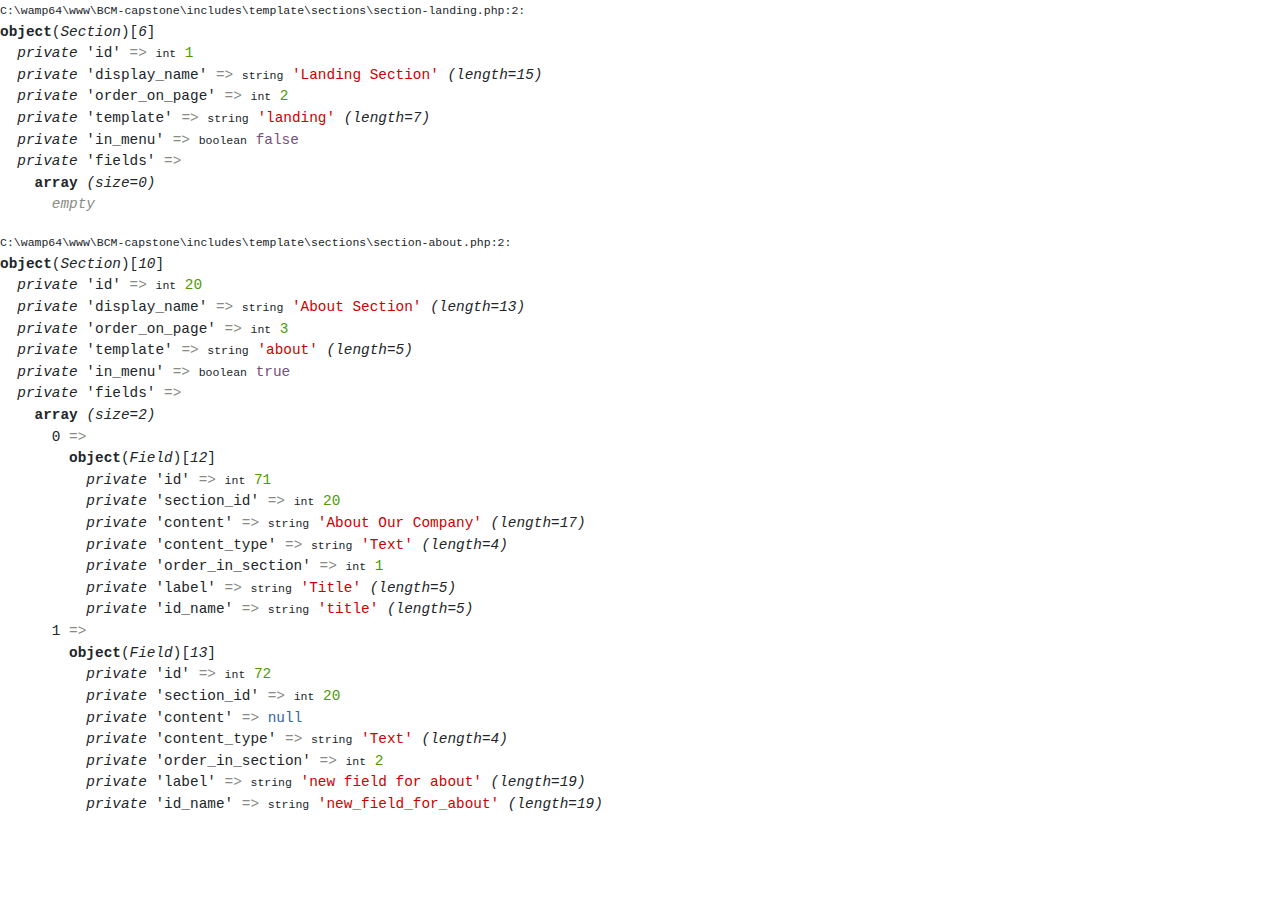
==== index.html @ 6250eaad "fix commit" ====
<!DOCTYPE html>
<html lang="en">
    <head>
    <meta charset="UTF-8">
    <meta name="viewport" content="width=device-width, initial-scale=1.0">
    <meta http-equiv="X-UA-Compatible" content="ie=edge">
    <meta name="description" content="This is a test website for checking how the CMS works">
    <meta name="keywords" content="CMS, working, company, easy user">
    <meta name="robots" content="index, follow">
    <!-- styles -->
    <!-- plugins -->
    <link rel="stylesheet" href="assets/css/plugins/fontawesome/css/fontawesome-all.min.css">
    <link rel="stylesheet" href="assets/css/plugins/bootstrap/bootstrap.min.css">
    <link rel="stylesheet" href="assets/css/plugins/animate.css">
    <link rel="stylesheet" href="assets/other_plugins/slick/slick.css">
    <link rel="stylesheet" href="assets/other_plugins/slick/slick-theme.css">
    <!-- original css -->
    <link rel="stylesheet" href="assets/css/style.css">
    <!-- javascripts -->
    <!-- plugins -->
    <script src="assets/js/plugins/jquery-3.2.1.min.js"></script>
    
    <title>BCM Demo Page</title>
</head>
<body><pre class='xdebug-var-dump' dir='ltr'>
<small>C:\wamp64\www\BCM-capstone\includes\template\sections\section-landing.php:2:</small>
<b>object</b>(<i>Section</i>)[<i>6</i>]
  <i>private</i> 'id' <font color='#888a85'>=&gt;</font> <small>int</small> <font color='#4e9a06'>1</font>
  <i>private</i> 'display_name' <font color='#888a85'>=&gt;</font> <small>string</small> <font color='#cc0000'>'Landing Section'</font> <i>(length=15)</i>
  <i>private</i> 'order_on_page' <font color='#888a85'>=&gt;</font> <small>int</small> <font color='#4e9a06'>2</font>
  <i>private</i> 'template' <font color='#888a85'>=&gt;</font> <small>string</small> <font color='#cc0000'>'landing'</font> <i>(length=7)</i>
  <i>private</i> 'in_menu' <font color='#888a85'>=&gt;</font> <small>boolean</small> <font color='#75507b'>false</font>
  <i>private</i> 'fields' <font color='#888a85'>=&gt;</font> 
    <b>array</b> <i>(size=0)</i>
      <i><font color='#888a85'>empty</font></i>
</pre><pre class='xdebug-var-dump' dir='ltr'>
<small>C:\wamp64\www\BCM-capstone\includes\template\sections\section-about.php:2:</small>
<b>object</b>(<i>Section</i>)[<i>10</i>]
  <i>private</i> 'id' <font color='#888a85'>=&gt;</font> <small>int</small> <font color='#4e9a06'>20</font>
  <i>private</i> 'display_name' <font color='#888a85'>=&gt;</font> <small>string</small> <font color='#cc0000'>'About Section'</font> <i>(length=13)</i>
  <i>private</i> 'order_on_page' <font color='#888a85'>=&gt;</font> <small>int</small> <font color='#4e9a06'>3</font>
  <i>private</i> 'template' <font color='#888a85'>=&gt;</font> <small>string</small> <font color='#cc0000'>'about'</font> <i>(length=5)</i>
  <i>private</i> 'in_menu' <font color='#888a85'>=&gt;</font> <small>boolean</small> <font color='#75507b'>true</font>
  <i>private</i> 'fields' <font color='#888a85'>=&gt;</font> 
    <b>array</b> <i>(size=2)</i>
      0 <font color='#888a85'>=&gt;</font> 
        <b>object</b>(<i>Field</i>)[<i>12</i>]
          <i>private</i> 'id' <font color='#888a85'>=&gt;</font> <small>int</small> <font color='#4e9a06'>71</font>
          <i>private</i> 'section_id' <font color='#888a85'>=&gt;</font> <small>int</small> <font color='#4e9a06'>20</font>
          <i>private</i> 'content' <font color='#888a85'>=&gt;</font> <small>string</small> <font color='#cc0000'>'About Our Company'</font> <i>(length=17)</i>
          <i>private</i> 'content_type' <font color='#888a85'>=&gt;</font> <small>string</small> <font color='#cc0000'>'Text'</font> <i>(length=4)</i>
          <i>private</i> 'order_in_section' <font color='#888a85'>=&gt;</font> <small>int</small> <font color='#4e9a06'>1</font>
          <i>private</i> 'label' <font color='#888a85'>=&gt;</font> <small>string</small> <font color='#cc0000'>'Title'</font> <i>(length=5)</i>
          <i>private</i> 'id_name' <font color='#888a85'>=&gt;</font> <small>string</small> <font color='#cc0000'>'title'</font> <i>(length=5)</i>
      1 <font color='#888a85'>=&gt;</font> 
        <b>object</b>(<i>Field</i>)[<i>13</i>]
          <i>private</i> 'id' <font color='#888a85'>=&gt;</font> <small>int</small> <font color='#4e9a06'>72</font>
          <i>private</i> 'section_id' <font color='#888a85'>=&gt;</font> <small>int</small> <font color='#4e9a06'>20</font>
          <i>private</i> 'content' <font color='#888a85'>=&gt;</font> <font color='#3465a4'>null</font>
          <i>private</i> 'content_type' <font color='#888a85'>=&gt;</font> <small>string</small> <font color='#cc0000'>'Text'</font> <i>(length=4)</i>
          <i>private</i> 'order_in_section' <font color='#888a85'>=&gt;</font> <small>int</small> <font color='#4e9a06'>2</font>
          <i>private</i> 'label' <font color='#888a85'>=&gt;</font> <small>string</small> <font color='#cc0000'>'new field for about'</font> <i>(length=19)</i>
          <i>private</i> 'id_name' <font color='#888a85'>=&gt;</font> <small>string</small> <font color='#cc0000'>'new_field_for_about'</font> <i>(length=19)</i>
</pre>    <!-- javascript -->
    <!-- plugins -->
    <script src="assets/js/plugins/popper.min.js"></script>
    <script src="assets/js/plugins/bootstrap/bootstrap.min.js"></script>
    <script src="assets/other_plugins/slick/slick.min.js"></script>    
    <script src="assets/js/plugins/wow.min.js"></script>
    <script>
    new WOW().init();
    </script>
    <!-- original js -->
    <script src="assets/js/js.js"></script>
    </body>
    </html>
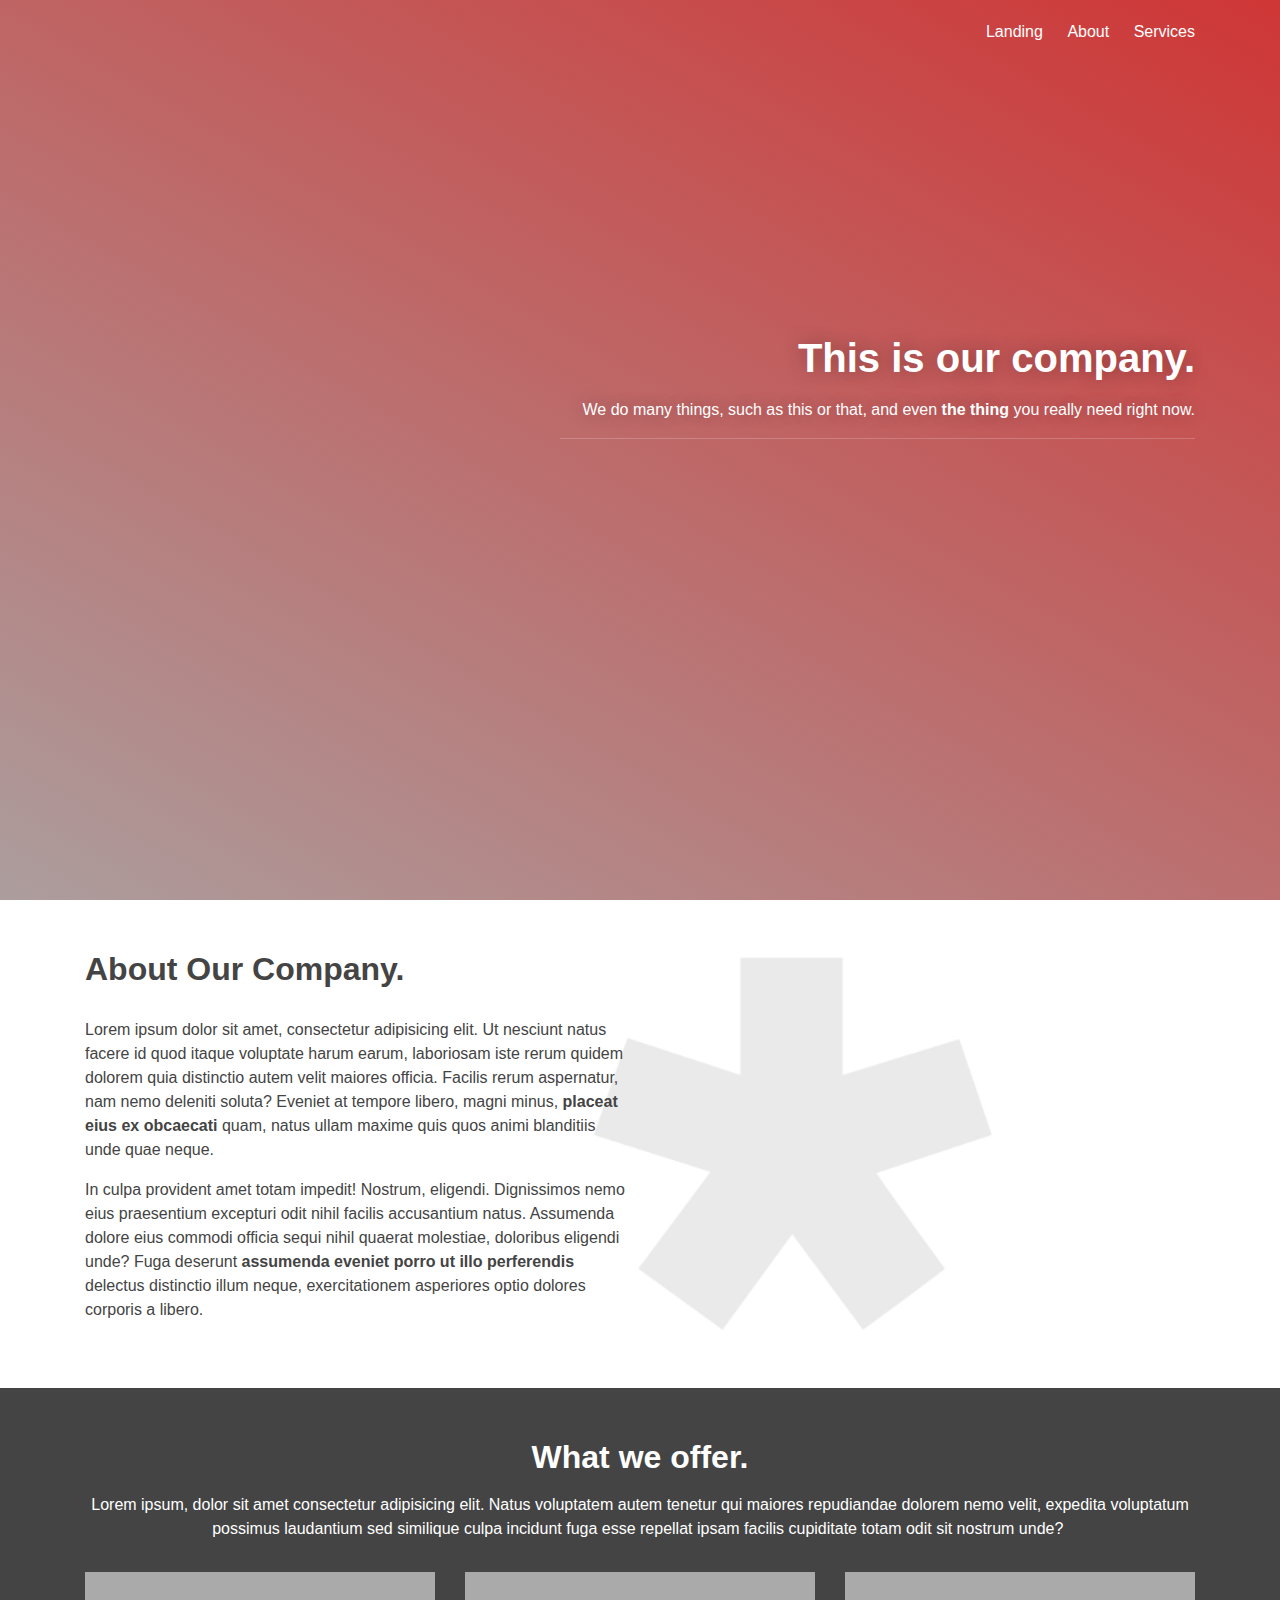
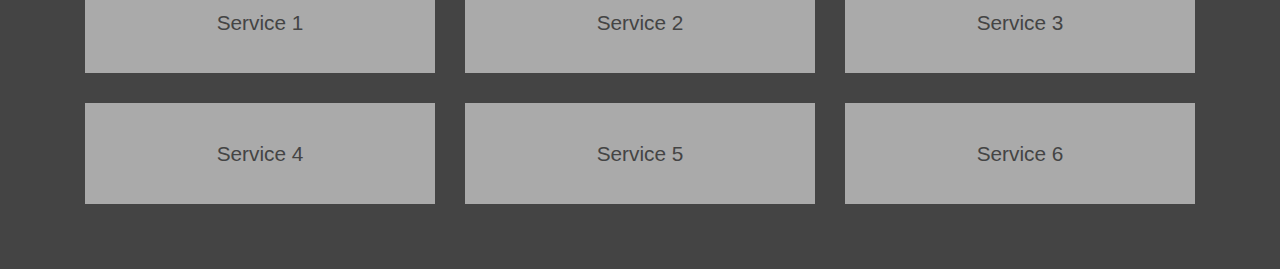
==== commit a9f258f5: "added landing, about, and services sections templates and generated new html" ====
--- a/index.html
+++ b/index.html
@@ -22,46 +22,72 @@
     
     <title>BCM Demo Page</title>
 </head>
-<body><pre class='xdebug-var-dump' dir='ltr'>
-<small>C:\wamp64\www\BCM-capstone\includes\template\sections\section-landing.php:2:</small>
-<b>object</b>(<i>Section</i>)[<i>6</i>]
-  <i>private</i> 'id' <font color='#888a85'>=&gt;</font> <small>int</small> <font color='#4e9a06'>1</font>
-  <i>private</i> 'display_name' <font color='#888a85'>=&gt;</font> <small>string</small> <font color='#cc0000'>'Landing Section'</font> <i>(length=15)</i>
-  <i>private</i> 'order_on_page' <font color='#888a85'>=&gt;</font> <small>int</small> <font color='#4e9a06'>2</font>
-  <i>private</i> 'template' <font color='#888a85'>=&gt;</font> <small>string</small> <font color='#cc0000'>'landing'</font> <i>(length=7)</i>
-  <i>private</i> 'in_menu' <font color='#888a85'>=&gt;</font> <small>boolean</small> <font color='#75507b'>false</font>
-  <i>private</i> 'fields' <font color='#888a85'>=&gt;</font> 
-    <b>array</b> <i>(size=0)</i>
-      <i><font color='#888a85'>empty</font></i>
-</pre><pre class='xdebug-var-dump' dir='ltr'>
-<small>C:\wamp64\www\BCM-capstone\includes\template\sections\section-about.php:2:</small>
-<b>object</b>(<i>Section</i>)[<i>10</i>]
-  <i>private</i> 'id' <font color='#888a85'>=&gt;</font> <small>int</small> <font color='#4e9a06'>20</font>
-  <i>private</i> 'display_name' <font color='#888a85'>=&gt;</font> <small>string</small> <font color='#cc0000'>'About Section'</font> <i>(length=13)</i>
-  <i>private</i> 'order_on_page' <font color='#888a85'>=&gt;</font> <small>int</small> <font color='#4e9a06'>3</font>
-  <i>private</i> 'template' <font color='#888a85'>=&gt;</font> <small>string</small> <font color='#cc0000'>'about'</font> <i>(length=5)</i>
-  <i>private</i> 'in_menu' <font color='#888a85'>=&gt;</font> <small>boolean</small> <font color='#75507b'>true</font>
-  <i>private</i> 'fields' <font color='#888a85'>=&gt;</font> 
-    <b>array</b> <i>(size=2)</i>
-      0 <font color='#888a85'>=&gt;</font> 
-        <b>object</b>(<i>Field</i>)[<i>12</i>]
-          <i>private</i> 'id' <font color='#888a85'>=&gt;</font> <small>int</small> <font color='#4e9a06'>71</font>
-          <i>private</i> 'section_id' <font color='#888a85'>=&gt;</font> <small>int</small> <font color='#4e9a06'>20</font>
-          <i>private</i> 'content' <font color='#888a85'>=&gt;</font> <small>string</small> <font color='#cc0000'>'About Our Company'</font> <i>(length=17)</i>
-          <i>private</i> 'content_type' <font color='#888a85'>=&gt;</font> <small>string</small> <font color='#cc0000'>'Text'</font> <i>(length=4)</i>
-          <i>private</i> 'order_in_section' <font color='#888a85'>=&gt;</font> <small>int</small> <font color='#4e9a06'>1</font>
-          <i>private</i> 'label' <font color='#888a85'>=&gt;</font> <small>string</small> <font color='#cc0000'>'Title'</font> <i>(length=5)</i>
-          <i>private</i> 'id_name' <font color='#888a85'>=&gt;</font> <small>string</small> <font color='#cc0000'>'title'</font> <i>(length=5)</i>
-      1 <font color='#888a85'>=&gt;</font> 
-        <b>object</b>(<i>Field</i>)[<i>13</i>]
-          <i>private</i> 'id' <font color='#888a85'>=&gt;</font> <small>int</small> <font color='#4e9a06'>72</font>
-          <i>private</i> 'section_id' <font color='#888a85'>=&gt;</font> <small>int</small> <font color='#4e9a06'>20</font>
-          <i>private</i> 'content' <font color='#888a85'>=&gt;</font> <font color='#3465a4'>null</font>
-          <i>private</i> 'content_type' <font color='#888a85'>=&gt;</font> <small>string</small> <font color='#cc0000'>'Text'</font> <i>(length=4)</i>
-          <i>private</i> 'order_in_section' <font color='#888a85'>=&gt;</font> <small>int</small> <font color='#4e9a06'>2</font>
-          <i>private</i> 'label' <font color='#888a85'>=&gt;</font> <small>string</small> <font color='#cc0000'>'new field for about'</font> <i>(length=19)</i>
-          <i>private</i> 'id_name' <font color='#888a85'>=&gt;</font> <small>string</small> <font color='#cc0000'>'new_field_for_about'</font> <i>(length=19)</i>
-</pre>    <!-- javascript -->
+<body><div id="section-1" class="landing">
+    <div class="container">
+        <div class="row">
+            <div class="col-12">
+                <nav class="menu">
+                                                <a onclick="scrollToSection(1)">Landing</a>
+                                                    <a onclick="scrollToSection(20)">About</a>
+                                                    <a onclick="scrollToSection(21)">Services</a>
+                                        </nav>
+            </div>
+            <div class="offset-md-5 col-md-7 col-12">
+                <div class="landing-content">
+                    <h1>
+                        This is our company.                    </h1>
+                    <p>
+                        <p>We do many things, such as this or that, and even <strong>the thing</strong> you really need right now.</p>                    </p>
+                </div>
+            </div>
+        </div>
+    </div>
+</div><div id="section-20" class="about">
+    <div class="container">
+        <div class="row">
+            <div class="col-6">
+                <h2>
+                    About Our Company.                </h2>
+                <p>
+                    <p></p><p></p><p></p><p></p><p></p><p></p><p></p><p></p><div></div><p></p><p></p><p></p><p></p><p></p><p></p><p></p><p></p><p style="color: rgb(212, 212, 212); background-color: rgb(30, 30, 30); font-family: Consolas, " courier="" new",="" monospace;="" font-size:="" 14px;="" line-height:="" 19px;="" white-space:="" pre;"=""></p><p></p><p></p><p></p><p></p><p></p><p></p><p></p><p></p><p></p><div></div><p></p><p></p><p></p><p></p><p></p><p></p><p></p><p></p><p></p><p style="line-height: 19px;"></p><p style="line-height: 19px;"></p><p style="line-height: 19px;"></p><p style="line-height: 19px;"></p><p style="line-height: 19px;"></p><p style="line-height: 19px;"></p><p style="line-height: 19px;"></p><p style="line-height: 19px;"></p><div style="line-height: 19px;"></div><p></p><p></p><p></p><p></p><p></p><p></p><p></p><p></p><p></p><p>Lorem ipsum dolor sit amet, consectetur adipisicing elit. Ut nesciunt natus facere id quod itaque voluptate harum earum, laboriosam iste rerum quidem dolorem quia distinctio autem velit maiores officia. Facilis rerum aspernatur, nam nemo deleniti soluta? Eveniet at tempore libero, magni minus, <strong>placeat eius ex obcaecati </strong>quam, natus ullam maxime quis quos animi blanditiis unde quae neque.&nbsp;</p><p>In culpa provident amet totam impedit! Nostrum, eligendi. Dignissimos nemo eius praesentium excepturi odit nihil facilis accusantium natus. Assumenda dolore eius commodi officia sequi nihil quaerat molestiae, doloribus eligendi unde? Fuga deserunt <strong>assumenda eveniet porro ut illo perferendis </strong>delectus distinctio illum neque, exercitationem asperiores optio dolores corporis a libero.<br></p>                </p>
+            </div>
+        </div>
+    </div>
+</div><div id="section-21" class="services">
+    <div class="container">
+        <div class="row">
+            <div class="col-12">
+                <h2>What we offer.</h2>
+                <p>
+                    <p></p><div></div><p></p><p></p><div></div><p></p><p style="line-height: 19px;"></p><div style="line-height: 19px;"></div><p></p><p style="text-align: center; "><span>Lorem ipsum, dolor sit amet consectetur adipisicing elit</span><span>.</span><span> Natus voluptatem autem tenetur qui maiores repudiandae dolorem nemo velit, expedita voluptatum possimus laudantium sed similique culpa incidunt fuga esse repellat ipsam facilis cupiditate totam odit sit nostrum unde?&nbsp;</span></p>                </p>
+            </div>
+                                <div class="col-md-4 col-6">
+                        <div class="single-service">
+                            Service 1                        </div>
+                    </div>
+                                    <div class="col-md-4 col-6">
+                        <div class="single-service">
+                            Service 2                        </div>
+                    </div>
+                                    <div class="col-md-4 col-6">
+                        <div class="single-service">
+                            Service 3                        </div>
+                    </div>
+                                    <div class="col-md-4 col-6">
+                        <div class="single-service">
+                            Service 4                        </div>
+                    </div>
+                                    <div class="col-md-4 col-6">
+                        <div class="single-service">
+                            Service 5                        </div>
+                    </div>
+                                    <div class="col-md-4 col-6">
+                        <div class="single-service">
+                            Service 6                        </div>
+                    </div>
+                        </div>
+    </div>
+</div>    <!-- javascript -->
     <!-- plugins -->
     <script src="assets/js/plugins/popper.min.js"></script>
     <script src="assets/js/plugins/bootstrap/bootstrap.min.js"></script>
--- a/assets/css/style.css
+++ b/assets/css/style.css
@@ -0,0 +1,74 @@
+/* common */
+a{
+    cursor: pointer;
+    transition: 0.2s;
+}
+/* menu */
+nav.menu{
+    width: 100%;
+    padding: 20px 0;
+}
+nav.menu a{
+    padding: 0 10px;
+}
+nav.menu a:hover{
+    color: #000!important;
+}
+nav.menu a:last-child{
+    padding-right: 0;
+}
+/* landing section */
+.landing{
+    height: 100vh;
+    background: linear-gradient(30deg, rgba(150, 131, 131, 0.788), rgba(194, 0, 0, 0.788));
+    color: #fff;
+    text-align: right;
+}
+.landing h1{
+    font-weight: 700;
+}
+.landing-content{
+    padding-top: 30vh;
+    border-bottom: 1px solid rgba(255, 255, 255, 0.2);
+    text-shadow: 0 0 19px rgba(0, 0, 0, 0.3);
+}
+/* about */
+.about {
+    min-height: 50vh;
+    padding: 50px 0;
+    background-image: url(../img/img-placeholder-large.png);
+    background-color: #fff;
+    background-position: 88% 50%;
+    background-size: auto 110%;
+    background-repeat: no-repeat;
+    color: #444;
+}
+.about h2{
+    font-weight: 700;
+    margin-bottom: 30px;
+}
+/* services */
+.services{
+    min-height: 50vh;
+    padding: 50px 0;
+    background-color: #444;
+    color: #fff;
+}
+.services h2{
+    width: 100%;
+    text-align: center;
+    font-weight: 700;
+}
+.single-service{
+    color: #444;
+    background-color: #aaa;
+    text-align: center;
+    font-size: 1.3em;
+    padding: 35px 25px;
+    margin: 15px 0;
+    transition: 0.4s;
+}
+.single-service:hover{
+    box-shadow: inset 0 0 30px rgba(0, 0, 0, 0.4);
+    background-color: #ddd;
+}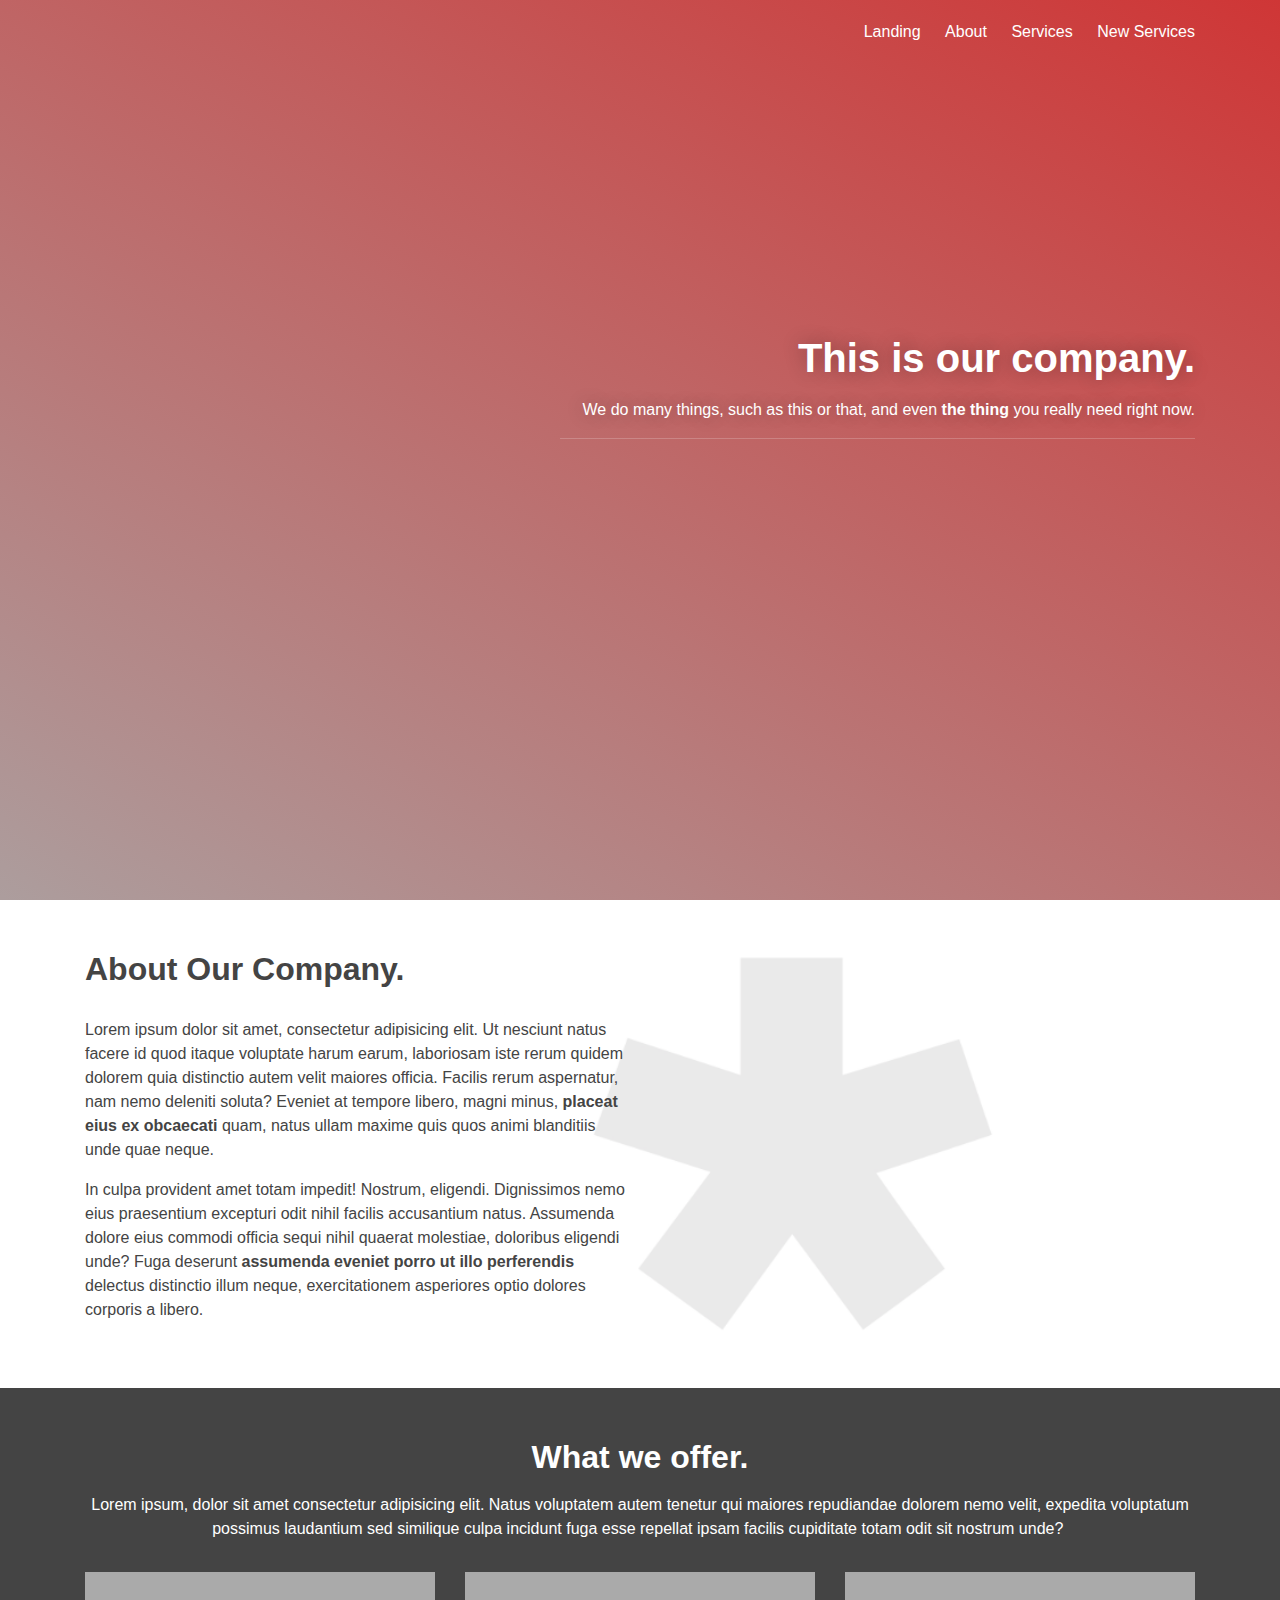
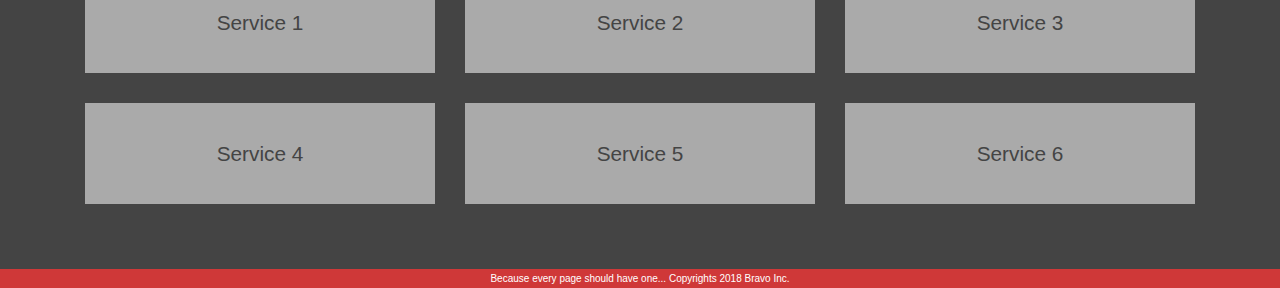
==== commit 74935aa7: "added templates" ====
--- a/index.html
+++ b/index.html
@@ -30,6 +30,7 @@
                                                 <a onclick="scrollToSection(1)">Landing</a>
                                                     <a onclick="scrollToSection(20)">About</a>
                                                     <a onclick="scrollToSection(21)">Services</a>
+                                                    <a onclick="scrollToSection(24)">New Services</a>
                                         </nav>
             </div>
             <div class="offset-md-5 col-md-7 col-12">
@@ -87,7 +88,8 @@
                     </div>
                         </div>
     </div>
-</div>    <!-- javascript -->
+</div><div class="copyrights">
+    Because every page should have one... Copyrights 2018 Bravo Inc.</div>    <!-- javascript -->
     <!-- plugins -->
     <script src="assets/js/plugins/popper.min.js"></script>
     <script src="assets/js/plugins/bootstrap/bootstrap.min.js"></script>
--- a/assets/css/style.css
+++ b/assets/css/style.css
@@ -71,4 +71,12 @@
 .single-service:hover{
     box-shadow: inset 0 0 30px rgba(0, 0, 0, 0.4);
     background-color: #ddd;
+}
+/* copyrights */
+.copyrights{
+    background-color: #cf3838;
+    color: #fff;
+    text-align: center;
+    padding: 2px 0;
+    font-size: 10px;
 }